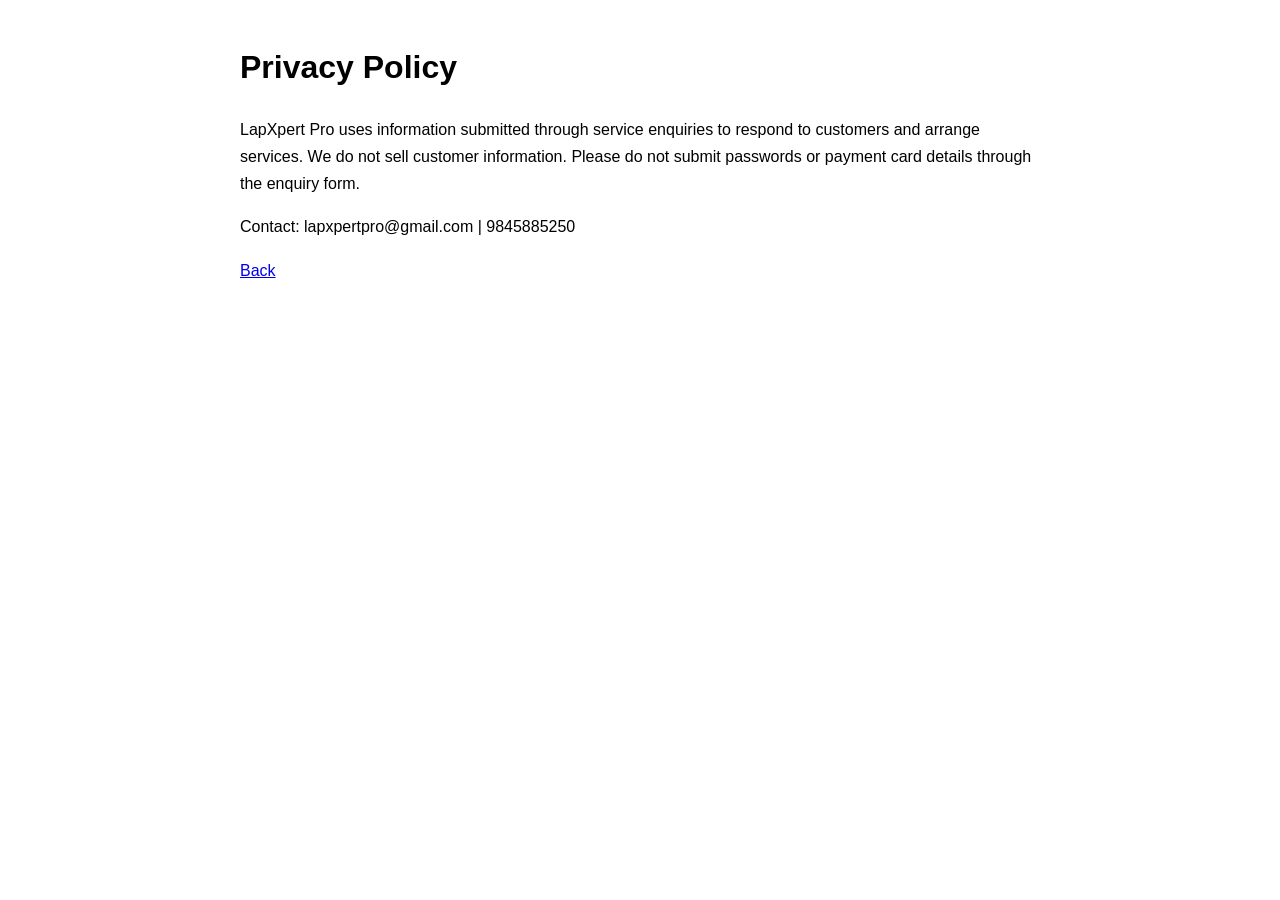
==== privacy.html @ 63601d0f "Add files via upload" ====
<!doctype html><html><head><meta charset="utf-8"><meta name="viewport" content="width=device-width,initial-scale=1"><title>Privacy Policy | LapXpert Pro</title></head><body style="font-family:Arial;max-width:800px;margin:40px auto;line-height:1.7"><h1>Privacy Policy</h1><p>LapXpert Pro uses information submitted through service enquiries to respond to customers and arrange services. We do not sell customer information. Please do not submit passwords or payment card details through the enquiry form.</p><p>Contact: lapxpertpro@gmail.com | 9845885250</p><a href="index.html">Back</a></body></html>
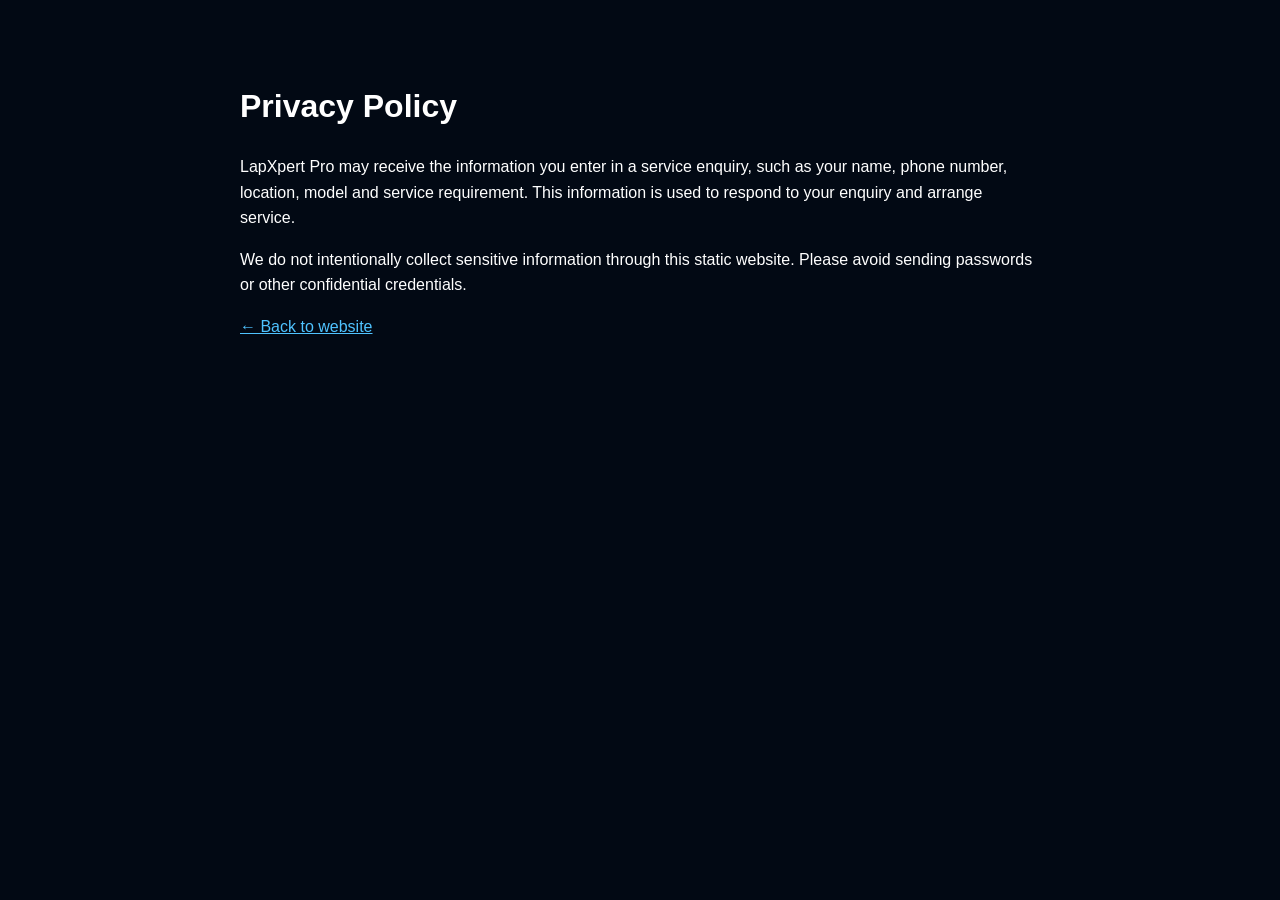
==== commit 4d62bd3a: "Add files via upload" ====
--- a/privacy.html
+++ b/privacy.html
@@ -1 +1 @@
-<!doctype html><html><head><meta charset="utf-8"><meta name="viewport" content="width=device-width,initial-scale=1"><title>Privacy Policy | LapXpert Pro</title></head><body style="font-family:Arial;max-width:800px;margin:40px auto;line-height:1.7"><h1>Privacy Policy</h1><p>LapXpert Pro uses information submitted through service enquiries to respond to customers and arrange services. We do not sell customer information. Please do not submit passwords or payment card details through the enquiry form.</p><p>Contact: lapxpertpro@gmail.com | 9845885250</p><a href="index.html">Back</a></body></html>+<!doctype html><html><head><meta charset="utf-8"><meta name="viewport" content="width=device-width,initial-scale=1"><title>Privacy Policy | LapXpert Pro</title><style>body{font-family:Arial;max-width:800px;margin:40px auto;padding:20px;line-height:1.6;background:#020914;color:#fff}a{color:#4fc3ff}</style></head><body><h1>Privacy Policy</h1><p>LapXpert Pro may receive the information you enter in a service enquiry, such as your name, phone number, location, model and service requirement. This information is used to respond to your enquiry and arrange service.</p><p>We do not intentionally collect sensitive information through this static website. Please avoid sending passwords or other confidential credentials.</p><p><a href="index.html">← Back to website</a></p></body></html>
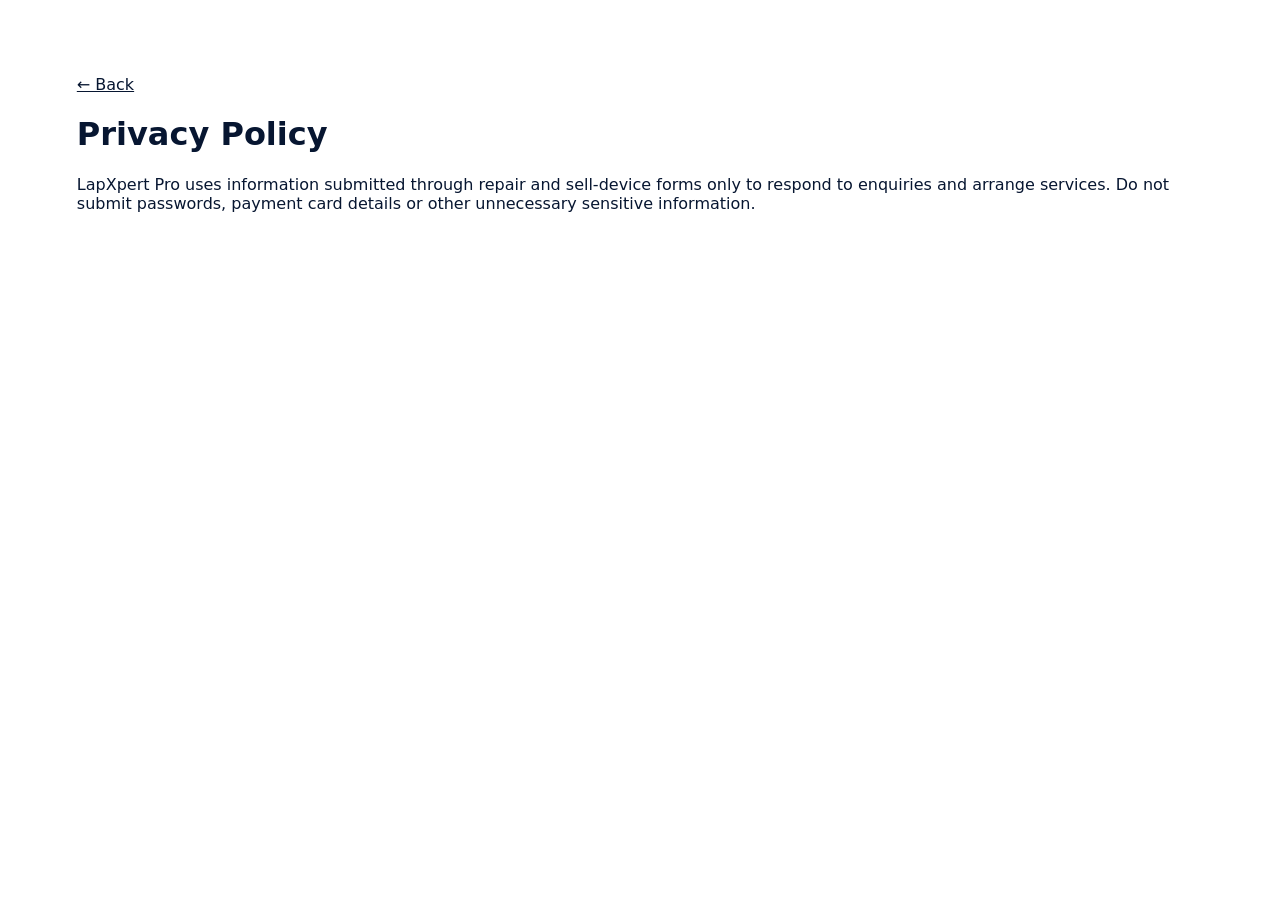
==== commit 9d052192: "Add files via upload" ====
--- a/privacy.html
+++ b/privacy.html
@@ -1 +1 @@
-<!doctype html><html><head><meta charset="utf-8"><meta name="viewport" content="width=device-width,initial-scale=1"><title>Privacy Policy | LapXpert Pro</title><style>body{font-family:Arial;max-width:800px;margin:40px auto;padding:20px;line-height:1.6;background:#020914;color:#fff}a{color:#4fc3ff}</style></head><body><h1>Privacy Policy</h1><p>LapXpert Pro may receive the information you enter in a service enquiry, such as your name, phone number, location, model and service requirement. This information is used to respond to your enquiry and arrange service.</p><p>We do not intentionally collect sensitive information through this static website. Please avoid sending passwords or other confidential credentials.</p><p><a href="index.html">← Back to website</a></p></body></html>
+<html><head><meta name='viewport' content='width=device-width,initial-scale=1'><link rel='stylesheet' href='styles.css'><title>Privacy | LapXpert Pro</title></head><body><main class='section'><a href='index.html'>← Back</a><h1>Privacy Policy</h1><p>LapXpert Pro uses information submitted through repair and sell-device forms only to respond to enquiries and arrange services. Do not submit passwords, payment card details or other unnecessary sensitive information.</p></main></body></html>
--- a/styles.css
+++ b/styles.css
@@ -0,0 +1 @@
+*{box-sizing:border-box}html{scroll-behavior:smooth}body{margin:0;font-family:Inter,system-ui,-apple-system,Segoe UI,Arial,sans-serif;color:#071631;background:#fff}a{color:inherit}.top{position:sticky;top:0;z-index:20;display:flex;align-items:center;gap:24px;padding:8px 5%;background:rgba(255,255,255,.94);backdrop-filter:blur(18px);border-bottom:1px solid #d7eaff;box-shadow:0 8px 30px rgba(24,119,242,.08)}.brand img{display:block;width:220px;height:62px;object-fit:contain}.top nav{margin-left:auto;display:flex;align-items:center;gap:16px}.top nav a{text-decoration:none;font-weight:800;font-size:13px}.nav-cta{background:#075de8;color:#fff!important;padding:10px 14px;border-radius:10px;box-shadow:0 0 20px #8bd2ff}.menu-btn{display:none;border:0;background:#eef7ff;border-radius:12px;padding:10px 13px;font-size:22px}.hero{min-height:560px;padding:70px 7%;display:grid;grid-template-columns:1.1fr .9fr;gap:20px;align-items:center;background:radial-gradient(circle at 75% 35%,#d9f3ff,transparent 38%),linear-gradient(135deg,#fff,#eef8ff 65%,#d9eeff)}.eyebrow{display:inline-block;font-size:12px;letter-spacing:1.5px;font-weight:900;color:#075de8;background:#eef7ff;border:1px solid #a9d8ff;border-radius:999px;padding:8px 13px}.hero h1{font-size:clamp(44px,6vw,76px);line-height:.98;margin:18px 0}.hero h1 span{color:#0873f9;text-shadow:0 0 22px rgba(23,154,255,.35)}.hero p{font-size:20px}.actions{display:flex;gap:12px;flex-wrap:wrap;margin:28px 0}.btn{display:inline-flex;align-items:center;justify-content:center;min-height:48px;padding:12px 20px;border-radius:13px;text-decoration:none;font-weight:900;border:1px solid #8bcaff;cursor:pointer;box-shadow:0 0 18px rgba(0,135,255,.18)}.btn.whatsapp{background:#0bc45c;color:#fff;border-color:#0bc45c}.btn.call{background:#075de8;color:#fff;border-color:#075de8}.btn.light{background:#fff;color:#071631}.trust-row{display:flex;gap:18px;flex-wrap:wrap;font-weight:800;font-size:13px}.hero-art{height:390px;border:2px solid #8bd2ff;border-radius:34px;background:linear-gradient(145deg,#fff,#dff4ff);position:relative;box-shadow:0 0 40px rgba(0,150,255,.25),inset 0 0 35px rgba(80,190,255,.2)}.glow{position:absolute;inset:20px;border-radius:28px;background:radial-gradient(circle,#fff,#bfeaff 60%,#fff);filter:blur(3px)}.device{position:absolute;left:15%;top:24%;font-size:180px}.screen{position:absolute;right:9%;bottom:22%;font-weight:1000;color:#075de8;letter-spacing:3px}.quick-grid{display:grid;grid-template-columns:repeat(4,1fr);gap:18px;padding:30px 6%}.quick-grid a,.cards button,.product{border:1px solid #b8ddff;border-radius:18px;background:#fff;text-decoration:none;color:#071631;padding:22px;box-shadow:0 0 22px rgba(0,128,255,.12);transition:.2s}.quick-grid a:hover,.cards button:hover,.product:hover{transform:translateY(-3px);box-shadow:0 0 30px rgba(0,128,255,.25)}.quick-grid a{display:grid;grid-template-columns:auto 1fr;gap:5px 12px;font-size:25px}.quick-grid b,.quick-grid small{grid-column:2}.quick-grid small{font-size:13px;color:#52637b}.section{padding:75px 6%}.section.tinted{background:linear-gradient(180deg,#f8fcff,#eef8ff)}.section-head{display:flex;justify-content:space-between;align-items:end;gap:20px;margin-bottom:28px}.section h2{font-size:42px;margin:10px 0}.section-head a{font-weight:900;color:#075de8}.cards{display:grid;grid-template-columns:repeat(5,1fr);gap:14px}.cards button{text-align:left;cursor:pointer;min-height:140px;font-size:30px}.cards b,.cards small{display:block}.cards b{font-size:16px;margin-top:15px}.cards small{font-size:12px;color:#607089;margin-top:5px}.product-grid{display:grid;grid-template-columns:repeat(4,1fr);gap:18px}.product .photo{height:150px;border-radius:13px;background:linear-gradient(135deg,#dff4ff,#fff);display:flex;align-items:center;justify-content:center;font-size:80px}.product h3{margin:15px 0 7px}.price{font-size:22px;font-weight:1000;color:#075de8}.tags{font-size:12px;color:#3f526b}.form-wrap{max-width:1000px;margin:auto;display:grid;grid-template-columns:.7fr 1.3fr;gap:35px;align-items:start}.form{display:grid;grid-template-columns:1fr 1fr;gap:15px}.form label{font-weight:800;font-size:13px}.form label:first-child,.form .wide,.form .full{grid-column:1/-1}.form input,.form select,.form textarea{width:100%;margin-top:6px;padding:13px;border:1px solid #acd7ff;border-radius:11px;font:inherit;background:#fff}.form textarea{min-height:90px;resize:vertical}.track-wrap{max-width:800px;margin:auto}.track-input{display:flex;gap:10px;margin:20px 0}.track-input input{flex:1;padding:14px;border:1px solid #acd7ff;border-radius:11px}.track-result{padding:22px;border-radius:16px;background:#fff;border:1px solid #b8ddff;box-shadow:0 0 22px rgba(0,128,255,.1)}.contact{display:flex;justify-content:space-between;gap:30px;align-items:center}.contact-actions{display:flex;gap:10px;flex-wrap:wrap}footer{padding:30px 6%;background:#071631;color:#fff;text-align:center;line-height:2}footer a{color:#bfeaff}.bottom-bar{display:none}@media(max-width:1000px){.cards{grid-template-columns:repeat(2,1fr)}.product-grid{grid-template-columns:repeat(2,1fr)}.quick-grid{grid-template-columns:repeat(2,1fr)}.hero{grid-template-columns:1fr}.hero-art{display:none}.top nav{gap:10px}.top nav a{font-size:12px}.form-wrap{grid-template-columns:1fr}}@media(max-width:700px){.top{padding:7px 14px}.brand img{width:165px;height:52px}.menu-btn{display:block;margin-left:auto}.top nav{position:absolute;left:10px;right:10px;top:70px;display:none;flex-direction:column;align-items:stretch;background:#fff;padding:12px;border:1px solid #b8ddff;border-radius:16px;box-shadow:0 15px 40px rgba(0,60,120,.15)}.top nav.open{display:flex}.top nav a{padding:12px}.hero{padding:48px 20px 95px;min-height:auto}.hero h1{font-size:44px}.hero p{font-size:16px}.trust-row{font-size:11px}.actions .btn{width:100%}.quick-grid{grid-template-columns:1fr 1fr;padding:20px}.quick-grid a{padding:16px;font-size:20px}.section{padding:50px 20px}.section h2{font-size:31px}.section-head{align-items:start;flex-direction:column}.cards{grid-template-columns:1fr 1fr}.product-grid{grid-template-columns:1fr 1fr}.product{padding:12px}.product .photo{height:105px;font-size:55px}.product h3{font-size:14px}.price{font-size:18px}.form{grid-template-columns:1fr}.form label:first-child,.form .wide,.form .full{grid-column:auto}.contact{flex-direction:column;align-items:start}.bottom-bar{display:grid;grid-template-columns:repeat(3,1fr);position:fixed;z-index:30;bottom:0;left:0;right:0;background:#fff;border-top:1px solid #acd7ff;box-shadow:0 -8px 25px rgba(0,80,150,.12)}.bottom-bar a{text-align:center;padding:13px 5px;text-decoration:none;color:#071631;font-weight:900;font-size:12px}.section:last-of-type{padding-bottom:90px}.track-input{flex-direction:column}}
